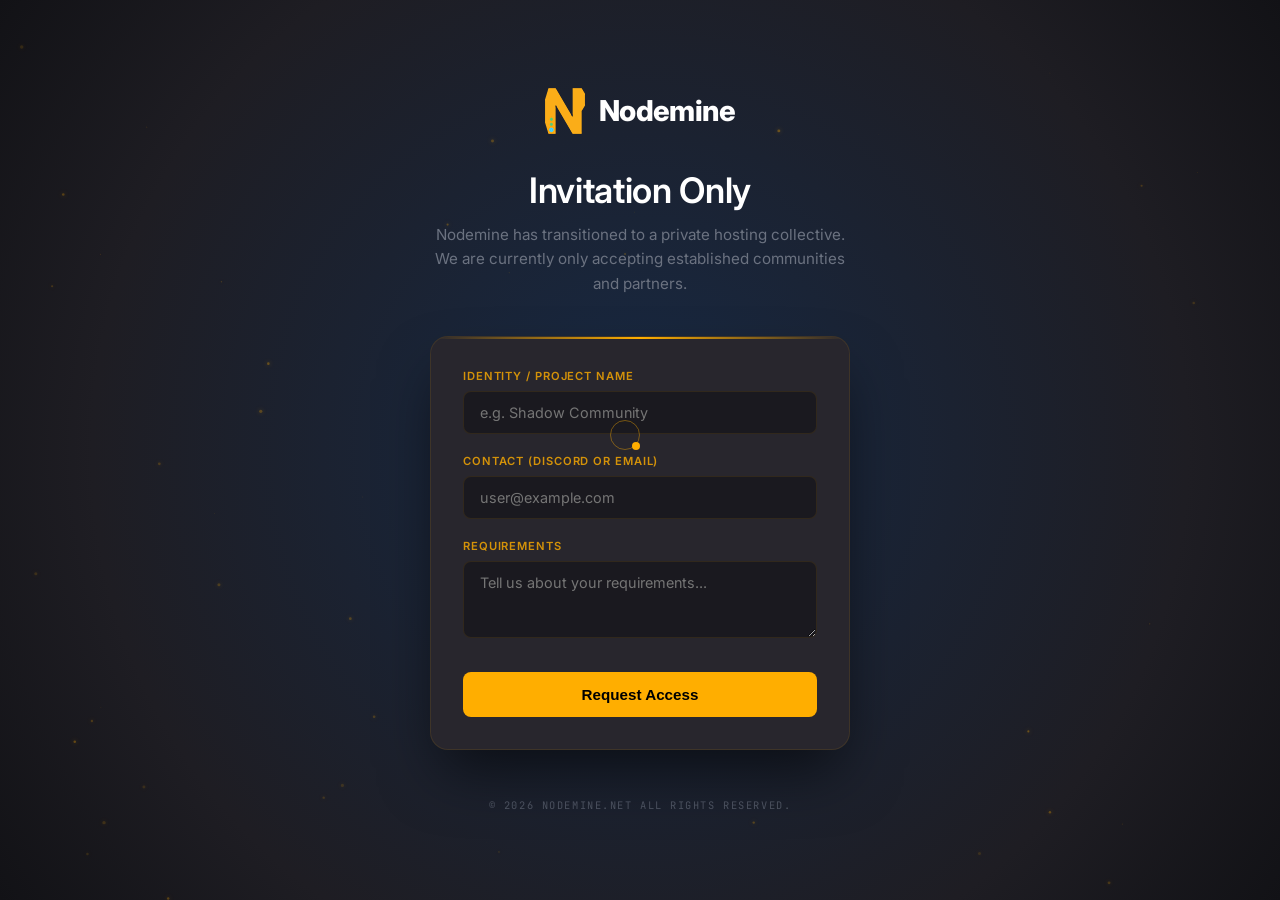
==== contact.html @ 37ee7662 "Initial Commit" ====
<!DOCTYPE html>
<html lang="en">
<head>
  <meta charset="UTF-8">
  <meta name="viewport" content="width=device-width, initial-scale=1.0">
  <title>Nodemine</title>
  <link rel="icon" type="image/x-icon" href="./img/logo-small.png">
  <link rel="preconnect" href="https://fonts.googleapis.com">
  <link rel="preconnect" href="https://fonts.gstatic.com" crossorigin>
  <link href="https://fonts.googleapis.com/css2?family=Inter:wght@300;400;600;800&family=JetBrains+Mono:wght@400;500&display=swap" rel="stylesheet">
  <style>
    :root {
      --bg-dark: #1e1d23;
      --bg-card: #28262d;
      --primary: #172944;
      --gold: #ffae00;
      --text: #d1d5db;
      --text-dim: #6b7280;
      --border: rgba(255, 174, 0, 0.1); /* Subtle gold tint on borders */
      --font-main: 'Inter', sans-serif;
      --font-mono: 'JetBrains Mono', monospace;
    }

    * { margin: 0; padding: 0; box-sizing: border-box; }
    
    body {
      /* Stronger emphasis on Primary #172944 in the background gradient */
      background: radial-gradient(circle at center, var(--primary) 0%, var(--bg-dark) 70%, #121216 100%);
      color: var(--text);
      font-family: var(--font-main);
      overflow: hidden;
      display: flex;
      align-items: center;
      justify-content: center;
      height: 100vh;
      cursor: none;
    }

    /* BACKGROUND PARTICLES */
    #bg-canvas {
      position: fixed;
      top: 0; left: 0;
      z-index: 0;
      pointer-events: none;
      opacity: 0.5;
    }

    /* CURSOR */
    #cursor { width: 8px; height: 8px; background: var(--gold); border-radius: 50%; position: fixed; pointer-events: none; z-index: 9999; transform: translate(-50%,-50%); transition: transform 0.1s; }
    #cursor-ring { width: 30px; height: 30px; border: 1px solid rgba(255, 174, 0, 0.4); border-radius: 50%; position: fixed; pointer-events: none; z-index: 9998; transform: translate(-50%,-50%); transition: all 0.15s ease-out; }

    /* MAIN CONTAINER */
    .container {
      position: relative;
      z-index: 10;
      width: 100%;
      max-width: 500px;
      padding: 40px;
      text-align: center;
      animation: fadeIn 0.8s ease-out;
    }

    @keyframes fadeIn {
      from { opacity: 0; transform: translateY(10px); }
      to { opacity: 1; transform: translateY(0); }
    }

    .logo {
      display: inline-flex;
      align-items: center;
      justify-content: center;
      gap: 14px;
      margin-bottom: 35px;
      text-decoration: none;
    }

    .logo svg { 
        width: 44px; height: 44px; flex-shrink: 0; 
        filter: drop-shadow(0 0 10px rgba(255, 174, 0, 0.3)); 
    }
    
    .logo-text {
      font-weight: 800;
      font-size: 1.8rem;
      color: #ffffff;
      letter-spacing: -0.02em;
      line-height: 1;
      margin: 0;
    }

    @keyframes pulse {
      0% { opacity: 1; }
      50% { opacity: 0.4; }
      100% { opacity: 1; }
    }

    h1 {
      font-size: 2.2rem;
      font-weight: 600;
      color: #fff;
      margin-bottom: 12px;
      letter-spacing: -0.01em;
    }

    p {
      color: var(--text-dim);
      font-size: 0.95rem;
      line-height: 1.6;
      margin-bottom: 40px;
    }

    /* ACCESS FORM */
    .access-form {
      background: var(--bg-card);
      padding: 32px;
      border-radius: 18px;
      border: 1px solid var(--border);
      text-align: left;
      box-shadow: 0 30px 60px -12px rgba(0, 0, 0, 0.6);
      position: relative;
      overflow: hidden;
    }

    /* Subtle accent line on top of form */
    .access-form::before {
        content: '';
        position: absolute;
        top: 0; left: 0; right: 0;
        height: 2px;
        background: linear-gradient(90deg, transparent, var(--gold), transparent);
    }

    .form-group { margin-bottom: 20px; }

    label {
      display: block;
      font-size: 0.7rem;
      font-weight: 600;
      text-transform: uppercase;
      color: var(--gold); /* Switched to gold for emphasis */
      opacity: 0.8;
      margin-bottom: 8px;
      letter-spacing: 0.08em;
    }

    input, textarea {
      width: 100%;
      background: #1a191f;
      border: 1px solid var(--border);
      border-radius: 8px;
      padding: 12px 16px;
      color: #fff;
      font-family: var(--font-main);
      font-size: 0.9rem;
      transition: all 0.2s;
    }

    input:focus, textarea:focus {
      outline: none;
      border-color: var(--gold);
      background: #212026;
      box-shadow: 0 0 10px rgba(255, 174, 0, 0.05);
    }

    .btn {
      width: 100%;
      background: var(--gold);
      color: #000;
      border: none;
      padding: 14px;
      border-radius: 8px;
      font-weight: 700;
      font-size: 0.95rem;
      cursor: none;
      transition: all 0.3s ease;
      margin-top: 10px;
    }

    .btn:hover {
      transform: translateY(-2px);
      box-shadow: 0 8px 25px rgba(255, 174, 0, 0.4);
      background: #ffbd33;
    }

    footer {
      margin-top: 48px;
      font-family: var(--font-mono);
      font-size: 0.65rem;
      color: var(--text-dim);
      letter-spacing: 0.15em;
      opacity: 0.6;
    }
  </style>
</head>
<body>

<div id="cursor"></div>
<div id="cursor-ring"></div>
<canvas id="bg-canvas"></canvas>

<div class="container">
  <div class="logo">
    <img viewBox="0 0 800 800" src="./img/logo-small.png" width=40px>
      
    </img>
    <div class="logo-text">Nodemine</div>
  </div>


  <h1>Invitation Only</h1>
  <p>Nodemine has transitioned to a private hosting collective. We are currently only accepting established communities and partners.</p>

  <div class="access-form">
    <form id="accessForm">
      <div class="form-group">
        <label>Identity / Project Name</label>
        <input type="text" id="projectName" placeholder="e.g. Shadow Community" required>
      </div>
      <div class="form-group">
        <label>Contact (Discord or Email)</label>
        <input type="text" id="contactInfo" placeholder="user@example.com" required>
      </div>
      <div class="form-group">
        <label>Requirements</label>
        <textarea id="requirements" rows="3" placeholder="Tell us about your requirements..."></textarea>
      </div>
      <button type="submit" class="btn">Request Access</button>
    </form>
  </div>

  <footer>
    &copy; 2026 NODEMINE.NET ALL RIGHTS RESERVED.
  </footer>
</div>

<script>
  // EMAIL CLIENT POP LOGIC
  document.getElementById('accessForm').addEventListener('submit', function(e) {
    e.preventDefault();
    
    const name = document.getElementById('projectName').value;
    const contact = document.getElementById('contactInfo').value;
    const reqs = document.getElementById('requirements').value;
    
    const subject = encodeURIComponent(`Nodemine Access Request: ${name}`);
    const body = encodeURIComponent(
      `Project/Identity: ${name}\n` +
      `Contact Method: ${contact}\n\n` +
      `Detailed Requirements:\n${reqs}`
    );
    
    window.location.href = `mailto:support@nodemine.net?subject=${subject}&body=${body}`;
  });

  // CURSOR LOGIC
  const cursor = document.getElementById('cursor');
  const ring = document.getElementById('cursor-ring');
  
  document.addEventListener('mousemove', e => {
    cursor.style.left = e.clientX + 'px';
    cursor.style.top = e.clientY + 'px';
    ring.style.left = e.clientX + 'px';
    ring.style.top = e.clientY + 'px';
  });

  // Background Particles
  const canvas = document.getElementById('bg-canvas');
  const ctx = canvas.getContext('2d');
  let w, h;
  const setCanvasSize = () => {
    w = canvas.width = window.innerWidth;
    h = canvas.height = window.innerHeight;
  };
  window.addEventListener('resize', setCanvasSize);
  setCanvasSize();

  const particles = Array.from({ length: 60 }, () => ({
    x: Math.random() * w,
    y: Math.random() * h,
    size: Math.random() * 1.8,
    speed: Math.random() * 0.3 + 0.1,
    opacity: Math.random() * 0.5 + 0.2
  }));

  function animate() {
    ctx.clearRect(0, 0, w, h);
    particles.forEach(p => {
      p.y -= p.speed;
      if (p.y < 0) p.y = h;
      
      ctx.beginPath();
      ctx.arc(p.x, p.y, p.size, 0, Math.PI * 2);
      ctx.fillStyle = `rgba(255, 174, 0, ${p.opacity})`;
      ctx.shadowBlur = 5;
      ctx.shadowColor = '#ffae00';
      ctx.fill();
    });
    requestAnimationFrame(animate);
  }
  animate();
</script>

</body>
</html>
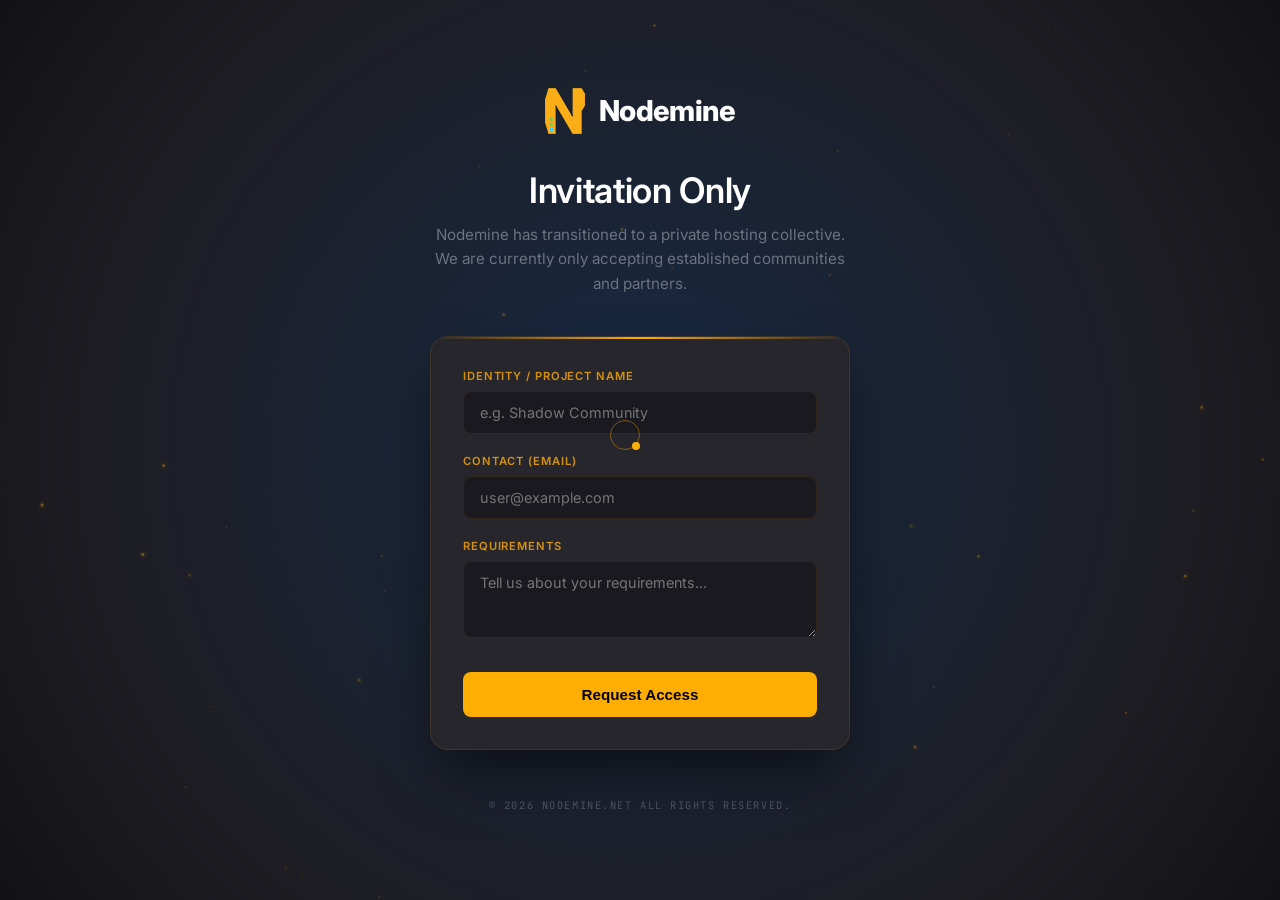
==== commit ca3a90db: "Change contact label from Discord to Email" ====
--- a/contact.html
+++ b/contact.html
@@ -217,7 +217,7 @@
         <input type="text" id="projectName" placeholder="e.g. Shadow Community" required>
       </div>
       <div class="form-group">
-        <label>Contact (Discord or Email)</label>
+        <label>Contact (Email)</label>
         <input type="text" id="contactInfo" placeholder="user@example.com" required>
       </div>
       <div class="form-group">
@@ -301,4 +301,4 @@
 </script>
 
 </body>
-</html>+</html>
